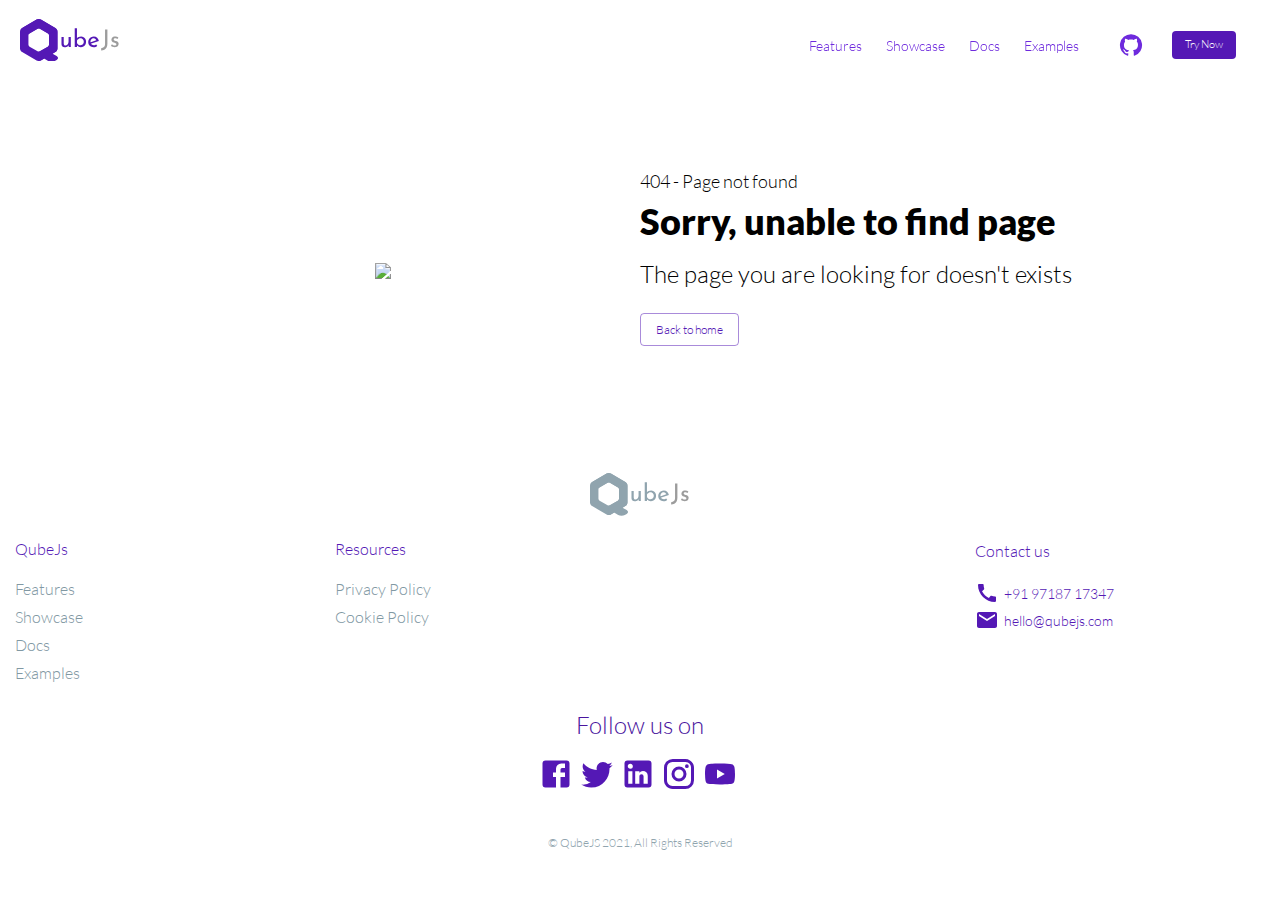
==== content/index.html @ f52bb09e "update website" ====
<!DOCTYPE html>
<html lang="en">
  <head>
    <link rel="shortcut icon" href="/favicon.png" />
    <meta charset="UTF-8" />
    <base href="/" />
    <meta name="viewport" content="width=device-width, initial-scale=1.0" />
    <meta name="description" content="home owner" />
    <meta
      name="keywords"
      content="web components library js lib date range slider expense app"
    />
    <meta name="author" content="home owner" />

    <meta http-equiv="X-UA-Compatible" content="ie=edge" />
    <title>QubeJs: Low code platform to meet all your needs</title>

    <link href="assets/js/highlightjs/highlightjs.min.css" rel="stylesheet" />
    <script
      type="text/javascript"
      src="assets/js/highlightjs/highlightjs.min.js"
    ></script>
    
    <link
      href="main.0.0.0.css"
      rel="stylesheet"
    />
    

    <script
      src="assets/js/tinymce/tinymce.min.js"
      referrerpolicy="origin"
    ></script>
    <!-- Global site tag (gtag.js) - Google Analytics -->
    <script
      async
      src="https://www.googletagmanager.com/gtag/js?id=G-DSF2"
    ></script>
    <script>
      window.dataLayer = window.dataLayer || [];
      function gtag() {
        dataLayer.push(arguments);
      }
      gtag('js', new Date());
      gtag('config', 'G-DSF2');
    </script>
  </head>

  <body>
    
    <div id="root" class="content"></div>
    <script
      type="text/javascript"
      src="env/app-config.js?_cb=0.0.0"
    ></script>

    
    <script src="runtime.0.0.0.js" type="module"></script>
    <script src="main.0.0.0.js" type="module"></script>
    
  </body>
</html>
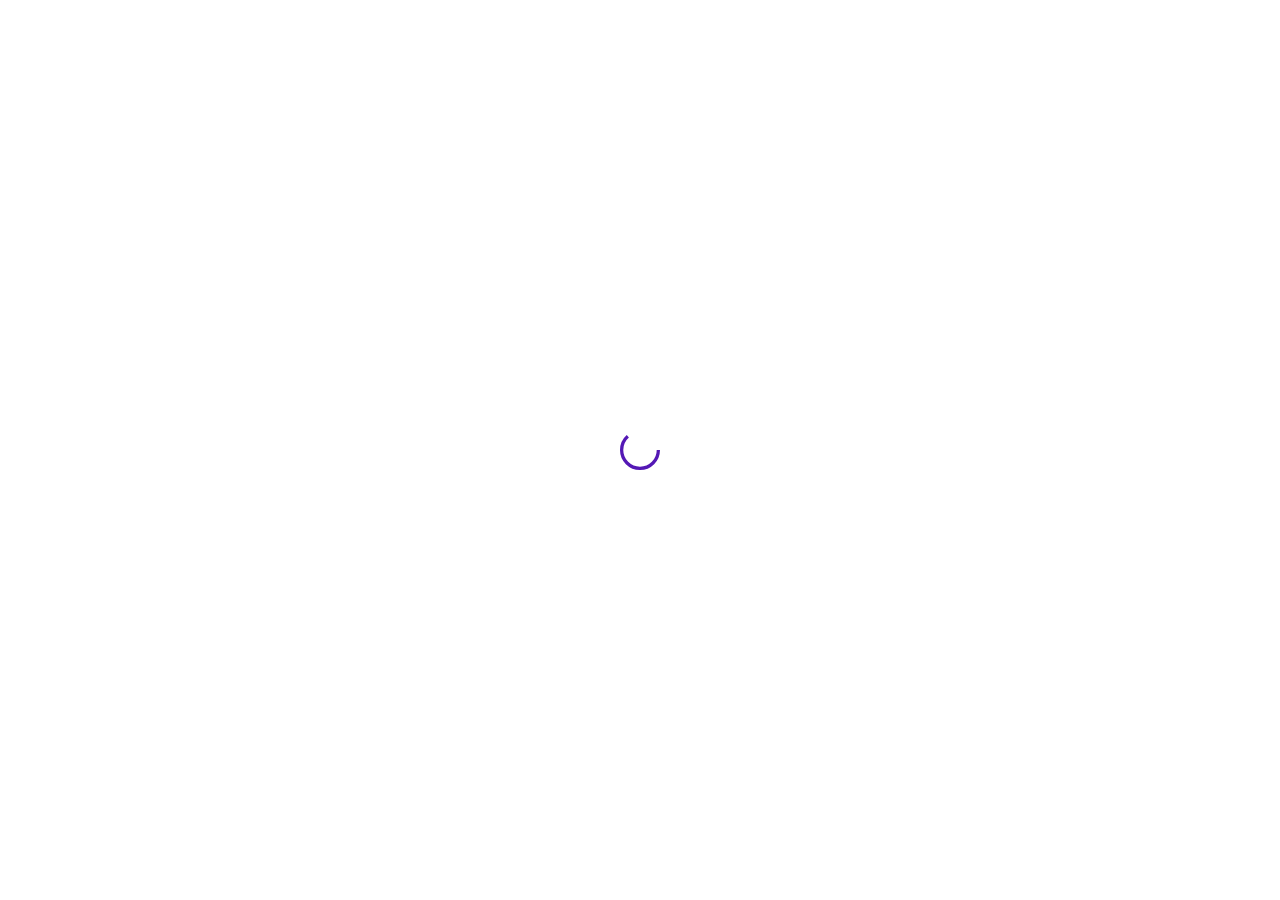
==== commit 1a90f1f1: "update website" ====
--- a/content/index.html
+++ b/content/index.html
@@ -34,7 +34,7 @@
     <!-- Global site tag (gtag.js) - Google Analytics -->
     <script
       async
-      src="https://www.googletagmanager.com/gtag/js?id=G-DSF2"
+      src="https://www.googletagmanager.com/gtag/js?id=G-0X108W59H9"
     ></script>
     <script>
       window.dataLayer = window.dataLayer || [];
@@ -42,7 +42,7 @@
         dataLayer.push(arguments);
       }
       gtag('js', new Date());
-      gtag('config', 'G-DSF2');
+      gtag('config', 'G-0X108W59H9');
     </script>
   </head>
 
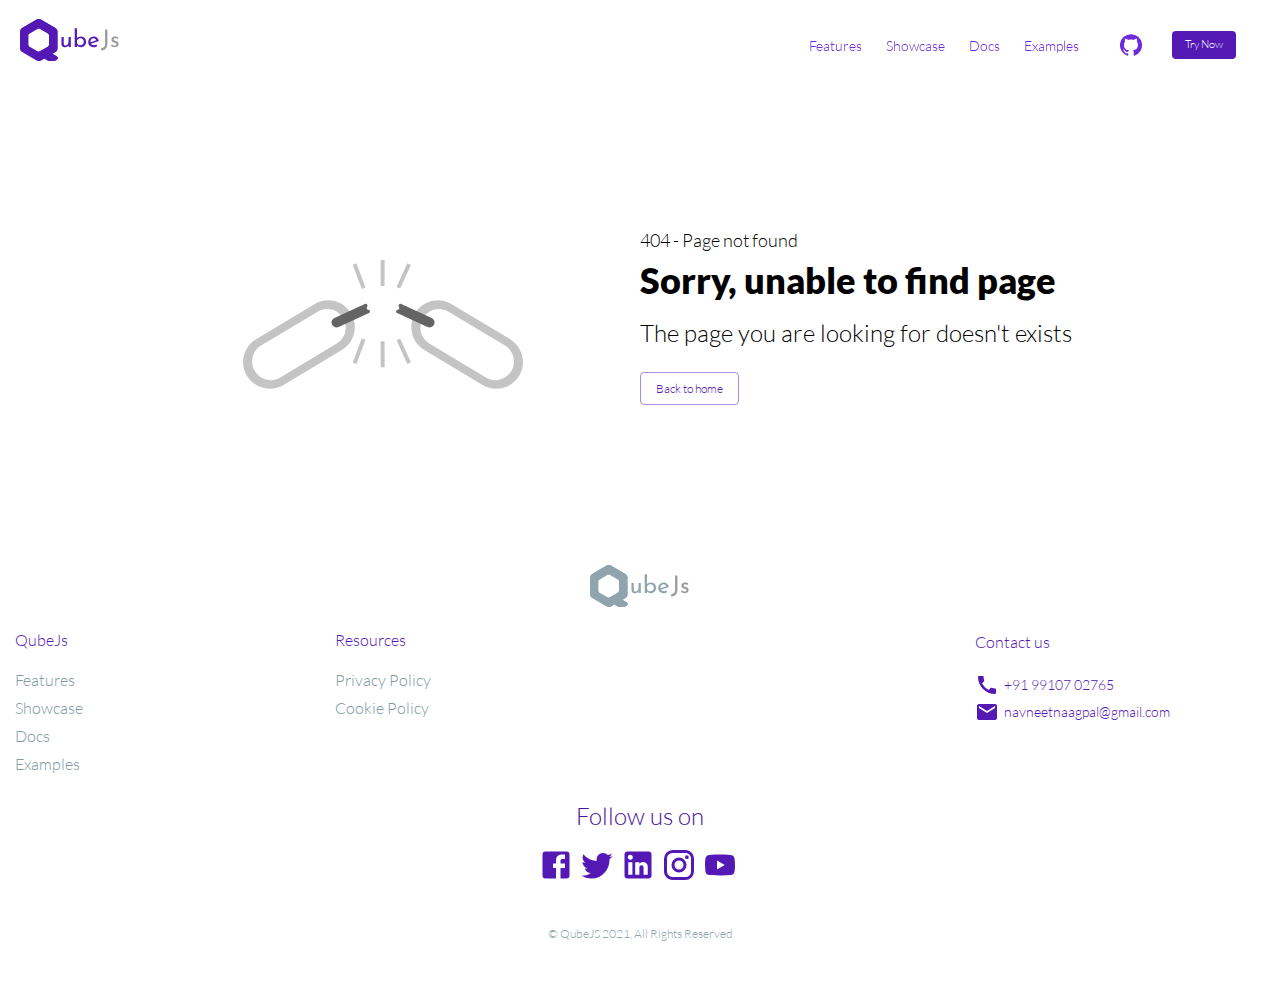
==== commit 8addcef0: "update website" ====
--- a/content/index.html
+++ b/content/index.html
@@ -22,7 +22,7 @@
     ></script>
     
     <link
-      href="main.0.0.0.css"
+      href="main.0.0.1.css"
       rel="stylesheet"
     />
     
@@ -34,7 +34,7 @@
     <!-- Global site tag (gtag.js) - Google Analytics -->
     <script
       async
-      src="https://www.googletagmanager.com/gtag/js?id=G-0X108W59H9"
+      src="https://www.googletagmanager.com/gtag/js?id=G-DSF2"
     ></script>
     <script>
       window.dataLayer = window.dataLayer || [];
@@ -42,7 +42,7 @@
         dataLayer.push(arguments);
       }
       gtag('js', new Date());
-      gtag('config', 'G-0X108W59H9');
+      gtag('config', 'G-DSF2');
     </script>
   </head>
 
@@ -51,12 +51,12 @@
     <div id="root" class="content"></div>
     <script
       type="text/javascript"
-      src="env/app-config.js?_cb=0.0.0"
+      src="env/app-config.js?_cb=0.0.1"
     ></script>
 
     
-    <script src="runtime.0.0.0.js" type="module"></script>
-    <script src="main.0.0.0.js" type="module"></script>
+    <script src="runtime.0.0.1.js" type="module"></script>
+    <script src="main.0.0.1.js" type="module"></script>
     
   </body>
 </html>
